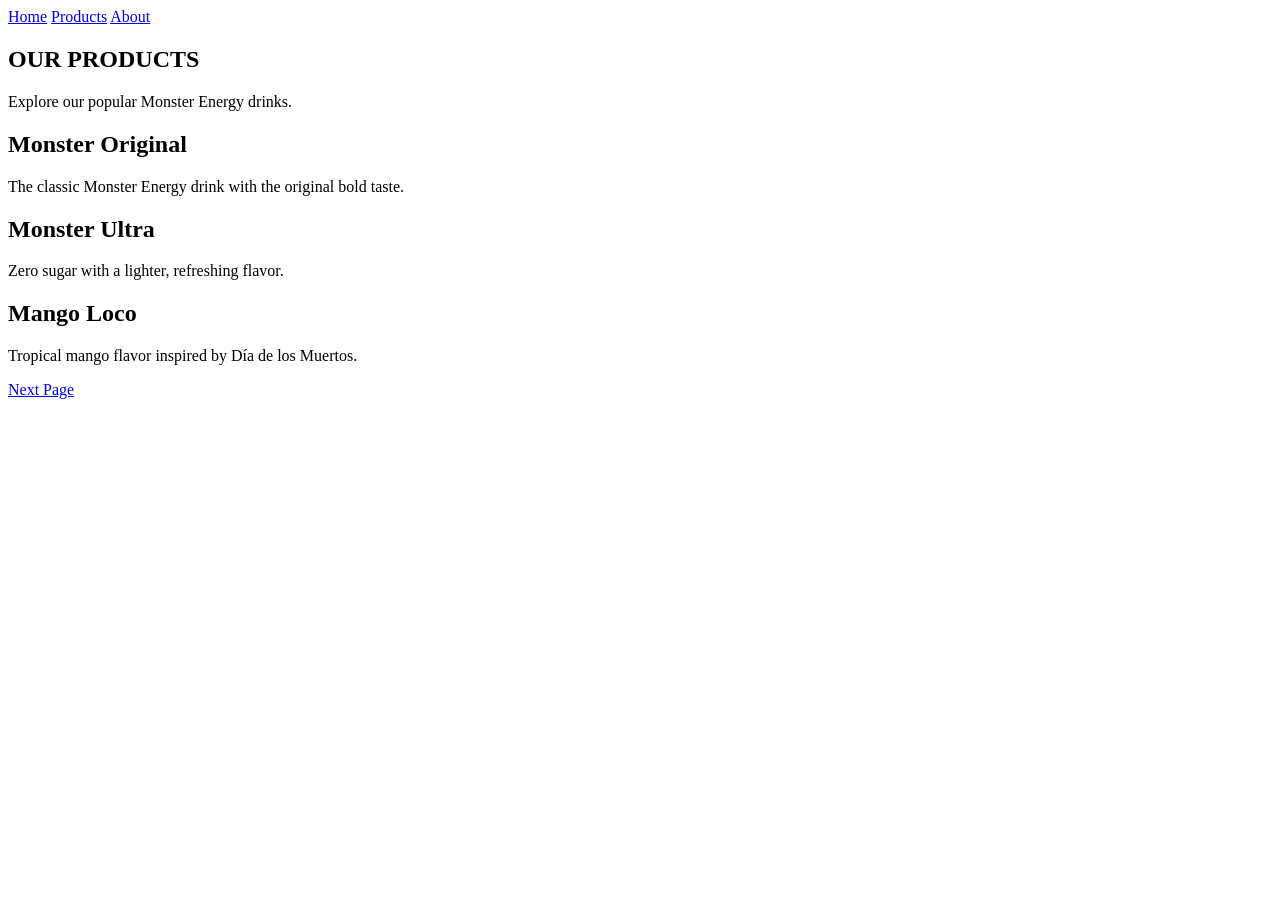
==== products.html @ 42f060cd "Add products page with grid layout and Next Page button" ====
<!DOCTYPE html>
<html lang="en">

<head>

    <meta charset="UTF-8">

    <meta name="viewport"
          content="width=device-width, initial-scale=1.0">

    <title>Monster Energy | Products</title>

    <link rel="stylesheet" href="style.css">

</head>

<body>

    <nav>

        <a href="index.html">Home</a>

        <a href="products.html">Products</a>

        <a href="about.html">About</a>

    </nav>

    <section>

        <h1>OUR PRODUCTS</h1>

        <p>
            Explore our popular Monster Energy drinks.
        </p>

    </section>

    <section class="products-container">

        <div class="product">

            <h2>Monster Original</h2>

            <p>
                The classic Monster Energy drink with the original bold taste.
            </p>

        </div>

        <div class="product">

            <h2>Monster Ultra</h2>

            <p>
                Zero sugar with a lighter, refreshing flavor.
            </p>

        </div>

        <div class="product">

            <h2>Mango Loco</h2>

            <p>
                Tropical mango flavor inspired by Día de los Muertos.
            </p>

        </div>

    </section>

    <section class="navigation-section">

        <a href="about.html" class="btn">Next Page</a>

    </section>

    <script src="script.js"></script>

</body>

</html>
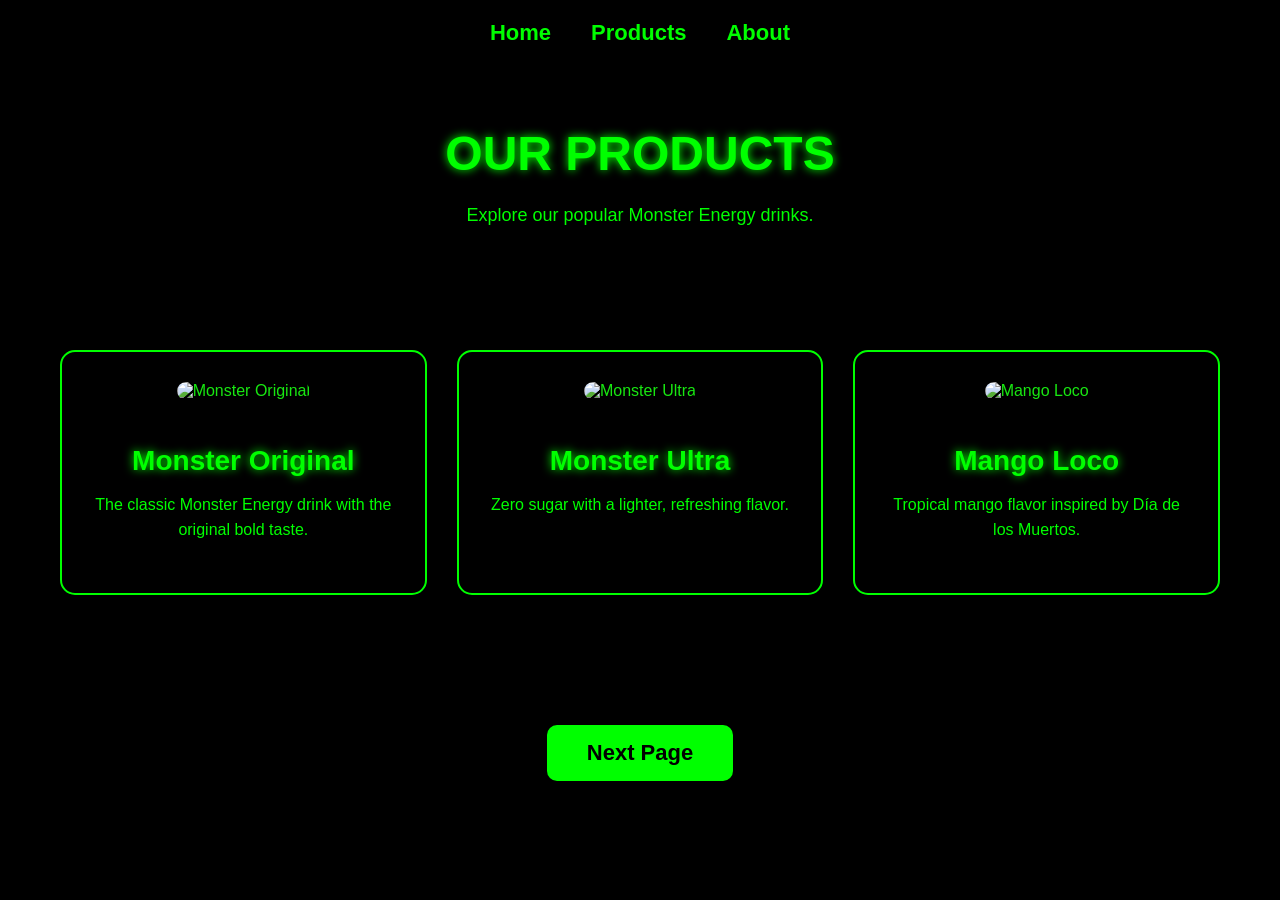
==== commit d710a450: "Add image links to product cards" ====
--- a/products.html
+++ b/products.html
@@ -40,6 +40,8 @@
 
         <div class="product">
 
+            <img src="images/monster-original.jpg" alt="Monster Original">
+
             <h2>Monster Original</h2>
 
             <p>
@@ -50,6 +52,8 @@
 
         <div class="product">
 
+            <img src="images/monster-ultra.jpg" alt="Monster Ultra">
+
             <h2>Monster Ultra</h2>
 
             <p>
@@ -59,6 +63,8 @@
         </div>
 
         <div class="product">
+
+            <img src="images/mango-loco.jpg" alt="Mango Loco">
 
             <h2>Mango Loco</h2>
 
@@ -80,4 +86,4 @@
 
 </body>
 
-</html>+</html>
--- a/style.css
+++ b/style.css
@@ -0,0 +1,178 @@
+*{
+    margin:0;
+    padding:0;
+    box-sizing:border-box;
+}
+
+body{
+    font-family:Arial, Helvetica, sans-serif;
+    color:rgb(24, 231, 17);
+    background-color: #000;
+    background-image:url("images/monster-gojo.jpg");
+    background-size:cover;
+    background-position:center;
+    background-repeat:no-repeat;
+    background-attachment:fixed;
+    min-height: 100vh;
+}
+
+nav{
+    display:flex;
+    justify-content:center;
+    gap:40px;
+    padding:20px;
+    background:rgba(0,0,0,.7);
+    position: relative;
+    z-index: 10;
+}
+
+nav a{
+    color:#00ff00;
+    text-decoration:none;
+    font-size:22px;
+    font-weight:bold;
+    transition: all 0.3s ease;
+}
+
+nav a:hover{
+    color:white;
+    text-shadow: 0 0 10px #00ff00;
+}
+
+.hero{
+    display:flex;
+    justify-content:center;
+    align-items:center;
+    height:90vh;
+    text-align: center;
+}
+
+.hero-text{
+    text-align:center;
+    background:rgba(0,0,0,.8);
+    padding:50px;
+    border-radius:20px;
+    max-width: 600px;
+    border: 2px solid #00ff00;
+}
+
+.hero-text h1{
+    font-size:70px;
+    color:#00ff00;
+    text-shadow:0 0 10px #00ff00;
+    margin-bottom: 20px;
+}
+
+.hero-text p{
+    font-size:28px;
+    margin-top:20px;
+    color:#00ff00;
+}
+
+.btn{
+    display:inline-block;
+    margin-top:30px;
+    padding:15px 40px;
+    background:#00ff00;
+    color:black;
+    text-decoration:none;
+    font-size:22px;
+    font-weight:bold;
+    border-radius:10px;
+    transition: all 0.3s ease;
+    border: none;
+    cursor: pointer;
+}
+
+.btn:hover{
+    background:white;
+    transform: scale(1.05);
+    box-shadow: 0 0 15px #00ff00;
+}
+
+/* Products section styling */
+section {
+    padding: 40px 20px;
+    background: rgba(0, 0, 0, 0.85);
+    margin: 20px auto;
+    max-width: 1200px;
+    border-radius: 10px;
+}
+
+section h1 {
+    font-size: 48px;
+    color: #00ff00;
+    text-shadow: 0 0 10px #00ff00;
+    margin-bottom: 20px;
+    text-align: center;
+}
+
+section h2 {
+    color: #00ff00;
+    text-align: center;
+    margin-top: 30px;
+    margin-bottom: 15px;
+}
+
+section p {
+    font-size: 18px;
+    color: #00ff00;
+    text-align: center;
+    margin-bottom: 20px;
+    line-height: 1.6;
+}
+
+.products-container {
+    display: grid;
+    grid-template-columns: repeat(auto-fit, minmax(300px, 1fr));
+    gap: 30px;
+    padding: 40px 20px;
+    background: rgba(0, 0, 0, 0.85);
+    margin: 20px auto;
+    max-width: 1200px;
+    border-radius: 10px;
+}
+
+.product {
+    background: rgba(0, 0, 0, 0.8);
+    padding: 30px;
+    border-radius: 15px;
+    text-align: center;
+    border: 2px solid #00ff00;
+    transition: all 0.3s ease;
+}
+
+.product:hover {
+    transform: translateY(-10px);
+    box-shadow: 0 0 20px #00ff00;
+}
+
+.product h2 {
+    font-size: 28px;
+    color: #00ff00;
+    margin-bottom: 15px;
+    text-shadow: 0 0 10px #00ff00;
+}
+
+.product p {
+    font-size: 16px;
+    color: #00ff00;
+    line-height: 1.6;
+}
+
+.product img {
+    width: 100%;
+    height: 200px;
+    object-fit: cover;
+    border-radius: 10px;
+    margin-bottom: 15px;
+}
+
+.navigation-section {
+    text-align: center;
+    padding: 40px 20px;
+    background: rgba(0, 0, 0, 0.85);
+    margin: 20px auto;
+    max-width: 1200px;
+    border-radius: 10px;
+}
